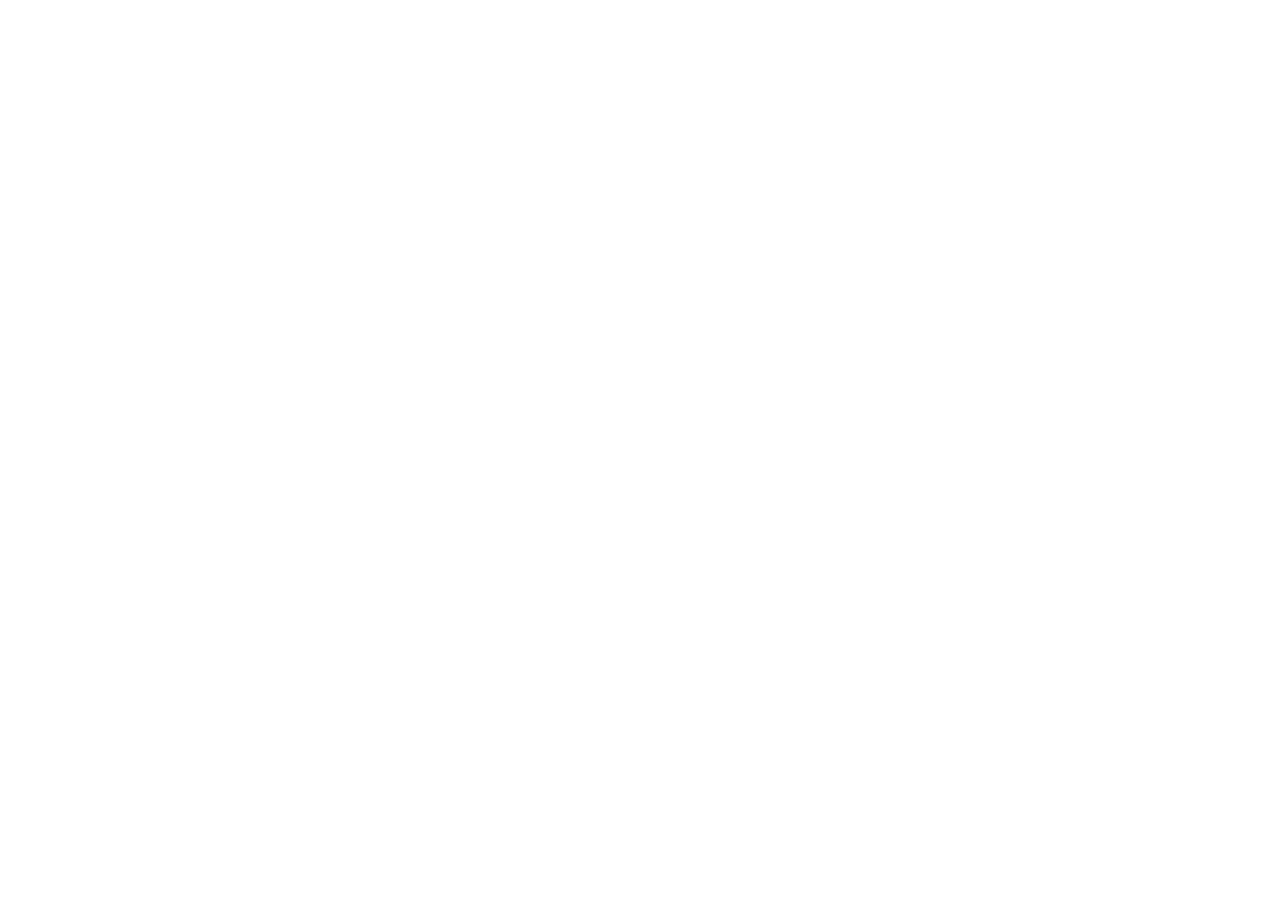
==== pages/cadastro.html @ 0d17e062 "feat: cria estrutura de pastas e arquivos base" ====
<!DOCTYPE html>
<html lang="pt-BR">
<head>
  <meta charset="UTF-8">
  <meta name="viewport" content="width=device-width, initial-scale=1.0">
  <title>Cadastrar livro | BookLog</title>
  <link rel="stylesheet" href="../assets/css/style.css">
  <script src="../assets/js/script.js" defer></script>
</head>
<body>
</body>
</html>
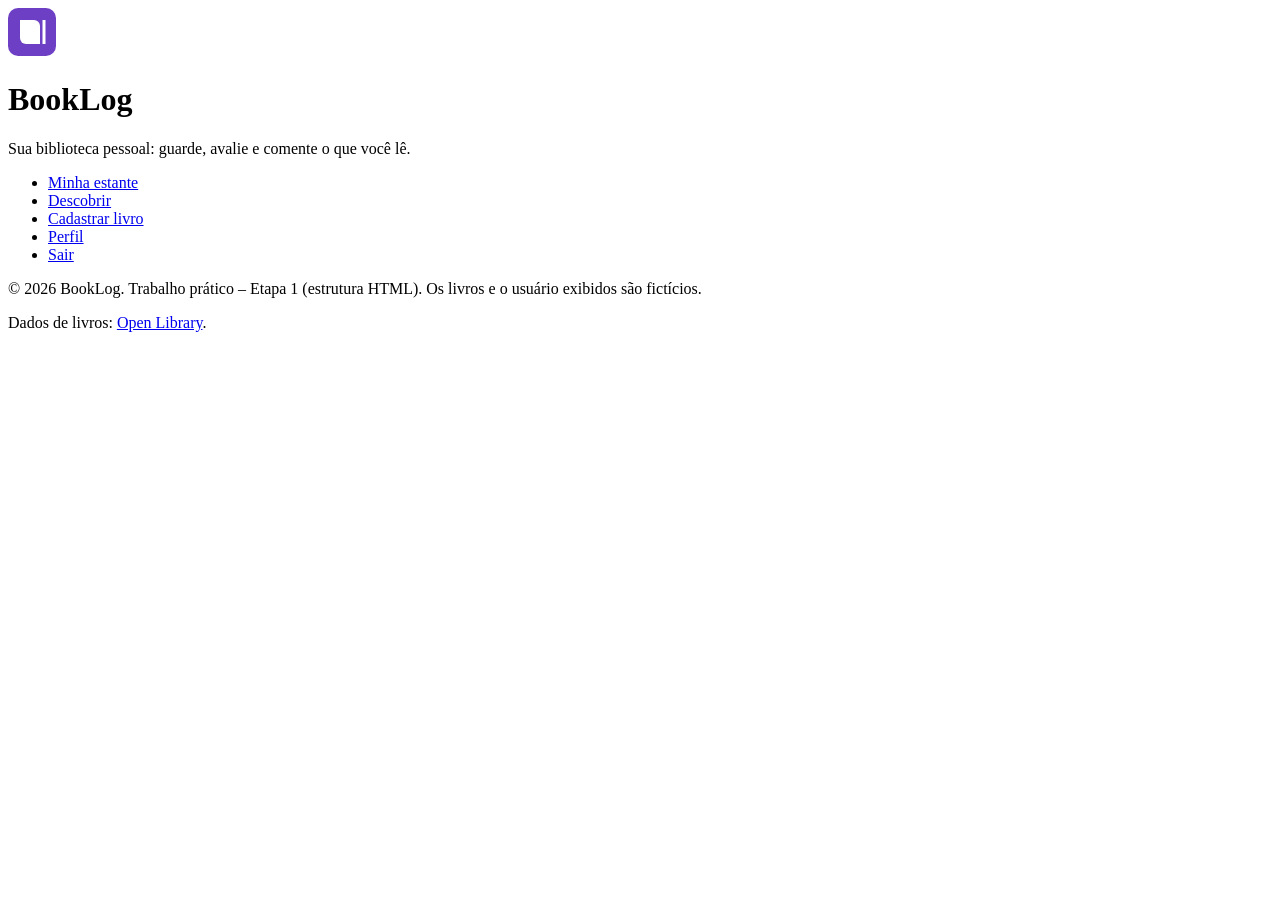
==== commit fb5ba666: "feat: adiciona cabeçalho, navegação e rodapé" ====
--- a/pages/cadastro.html
+++ b/pages/cadastro.html
@@ -8,5 +8,30 @@
   <script src="../assets/js/script.js" defer></script>
 </head>
 <body>
+  <header>
+    <a href="../index.html"><img src="../assets/img/logo.svg" alt="Logotipo do BookLog" width="48" height="48"></a>
+    <div>
+      <h1>BookLog</h1>
+      <p>Sua biblioteca pessoal: guarde, avalie e comente o que você lê.</p>
+    </div>
+    <nav aria-label="Navegação principal">
+      <ul>
+        <li><a href="../index.html"aria-current="page">Minha estante</a></li>
+        <li><a href="descobrir.html">Descobrir</a></li>
+        <li><a href="cadastro.html">Cadastrar livro</a></li>
+        <li><a href="perfil.html">Perfil</a></li>
+        <li><a href="login.html">Sair</a></li>
+      </ul>
+    </nav>
+  </header>
+
+  <main>
+    
+  </main>
+
+  <footer>
+    <p>&copy; 2026 BookLog. Trabalho prático &ndash; Etapa 1 (estrutura HTML). Os livros e o usuário exibidos são fictícios.</p>
+    <p>Dados de livros: <a href="https://openlibrary.org" target="_blank" rel="noopener">Open Library</a>.</p>
+  </footer>
 </body>
 </html>
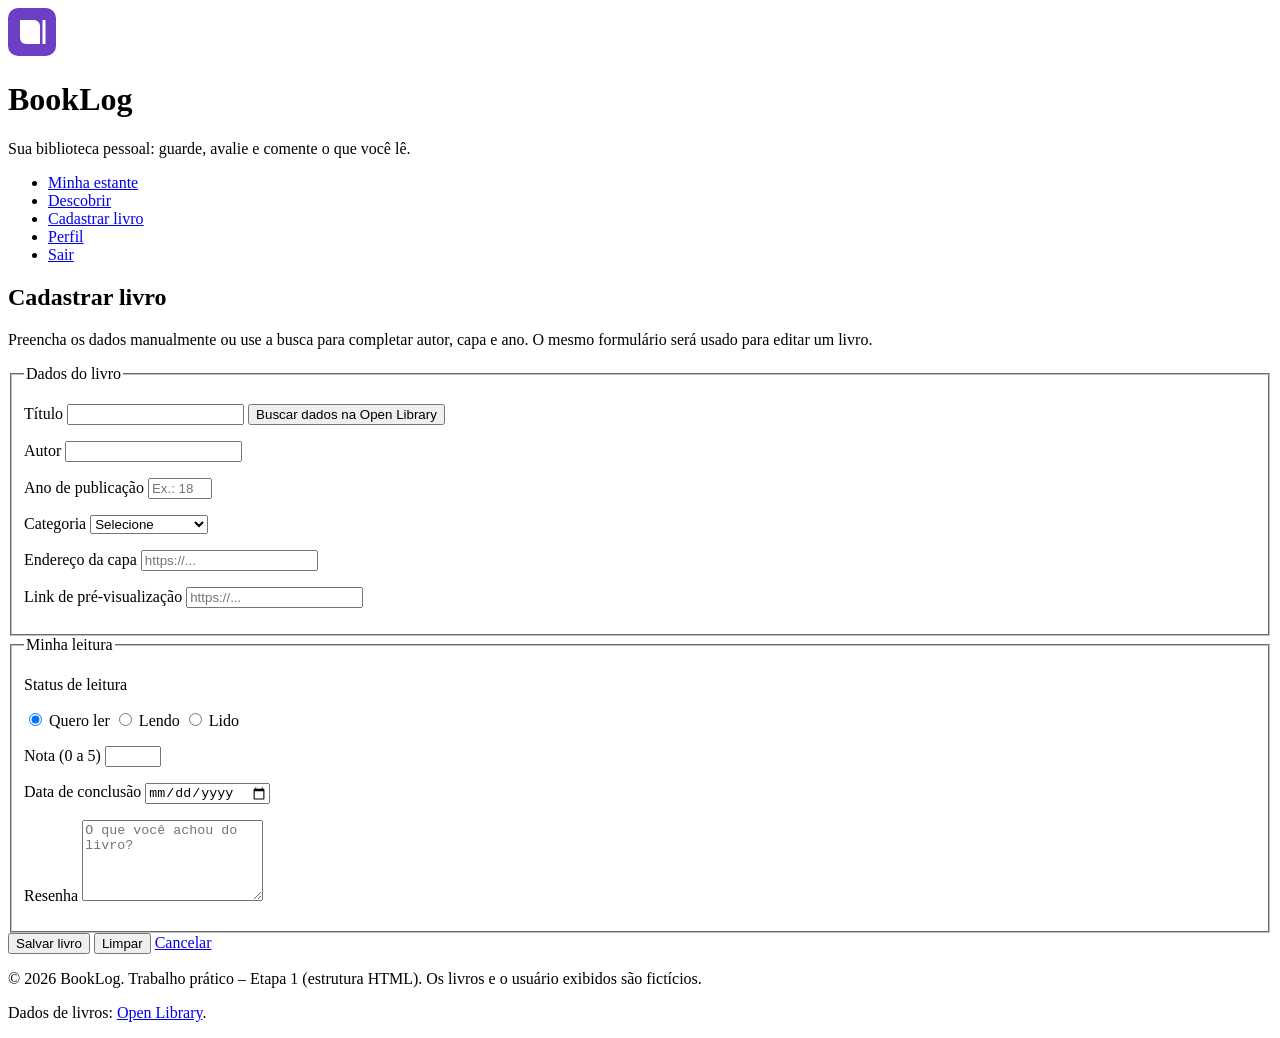
==== commit f256d151: "feat: adiciona formulário de cadastro de livro" ====
--- a/pages/cadastro.html
+++ b/pages/cadastro.html
@@ -26,7 +26,77 @@
   </header>
 
   <main>
-    
+         <section aria-labelledby="t-cad">
+      <h2 id="t-cad">Cadastrar livro</h2>
+      <p>Preencha os dados manualmente ou use a busca para completar autor, capa e ano. O mesmo formulário será usado para editar um livro.</p>
+      <form action="#" method="post">
+        <fieldset>
+          <legend>Dados do livro</legend>
+          <p>
+            <label for="titulo">Título</label>
+            <input type="text" id="titulo" name="titulo" required maxlength="120">
+            <button type="button">Buscar dados na Open Library</button>
+          </p>
+          <p>
+            <label for="autor">Autor</label>
+            <input type="text" id="autor" name="autor" required maxlength="80">
+          </p>
+          <p>
+            <label for="ano">Ano de publicação</label>
+            <input type="number" id="ano" name="ano" min="1000" max="2026" placeholder="Ex.: 1899">
+          </p>
+          <p>
+            <label for="categoria">Categoria</label>
+            <select id="categoria" name="categoria" required>
+              <option value="">Selecione</option>
+              <option value="romance">Romance</option>
+              <option value="fantasia">Fantasia</option>
+              <option value="ficcao-cientifica">Ficção científica</option>
+              <option value="biografia">Biografia</option>
+              <option value="nao-ficcao">Não ficção</option>
+              <option value="outro">Outro</option>
+            </select>
+          </p>
+          <p>
+            <label for="capa">Endereço da capa</label>
+            <input type="url" id="capa" name="capa" placeholder="https://...">
+          </p>
+          <p>
+            <label for="previa">Link de pré-visualização</label>
+            <input type="url" id="previa" name="previa" placeholder="https://...">
+          </p>
+        </fieldset>
+
+        <fieldset>
+          <legend>Minha leitura</legend>
+          <p>Status de leitura</p>
+          <p>
+            <input type="radio" id="s-quero" name="status" value="quero-ler" checked>
+            <label for="s-quero">Quero ler</label>
+            <input type="radio" id="s-lendo" name="status" value="lendo">
+            <label for="s-lendo">Lendo</label>
+            <input type="radio" id="s-lido" name="status" value="lido">
+            <label for="s-lido">Lido</label>
+          </p>
+          <p>
+            <label for="nota">Nota (0 a 5)</label>
+            <input type="number" id="nota" name="nota" min="0" max="5" step="0.5">
+          </p>
+          <p>
+            <label for="conclusao">Data de conclusão</label>
+            <input type="date" id="conclusao" name="conclusao">
+          </p>
+          <p>
+            <label for="resenha">Resenha</label>
+            <textarea id="resenha" name="resenha" rows="5" maxlength="500" placeholder="O que você achou do livro?"></textarea>
+          </p>
+        </fieldset>
+
+        <button type="submit">Salvar livro</button>
+        <button type="reset">Limpar</button>
+        <a href="../index.html">Cancelar</a>
+      </form>
+    </section>
   </main>
 
   <footer>
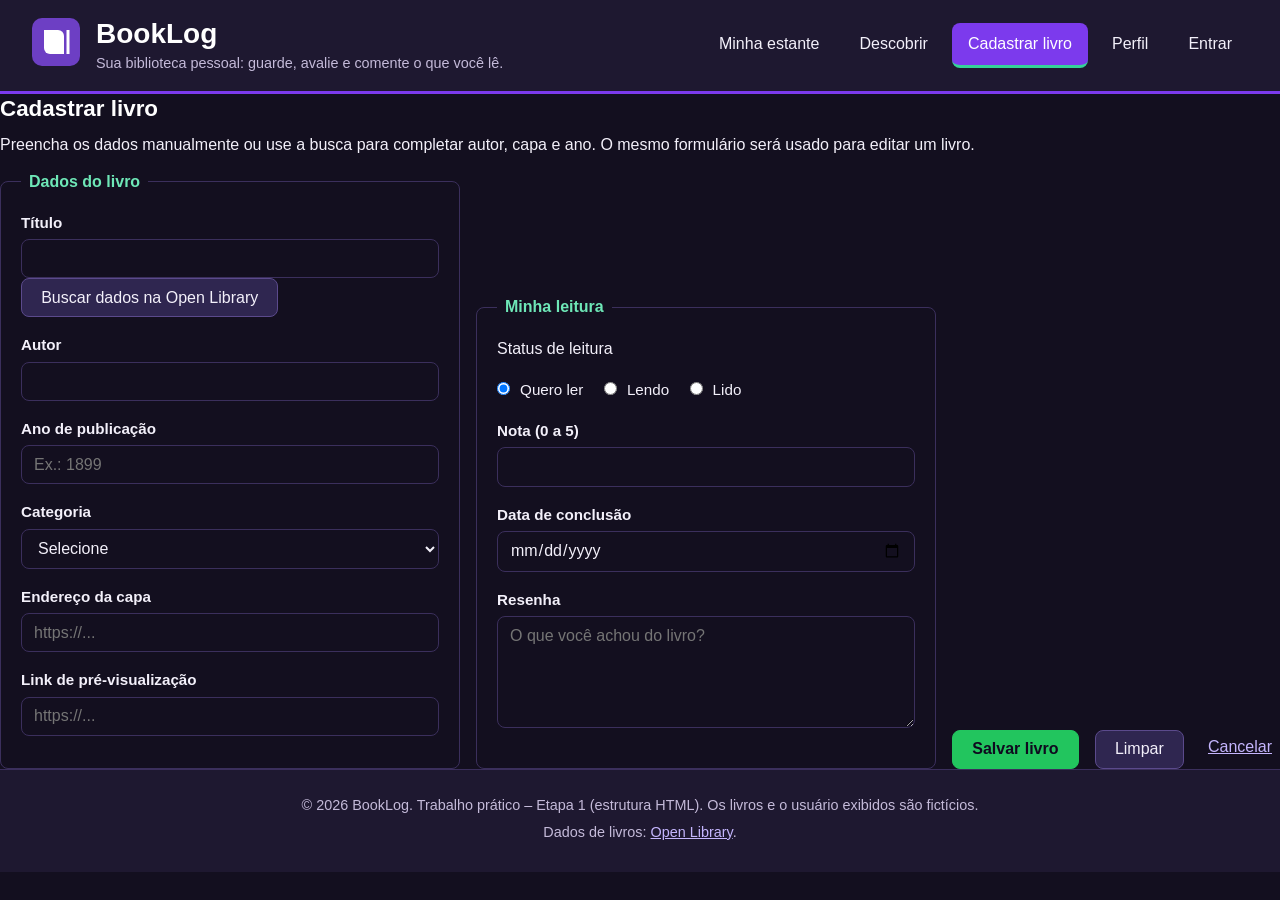
==== commit c541de1d: "style: estiliza formulários e botões e fix: renomeia link Sair para Entrar na navegação" ====
--- a/pages/cadastro.html
+++ b/pages/cadastro.html
@@ -16,17 +16,17 @@
     </div>
     <nav aria-label="Navegação principal">
       <ul>
-        <li><a href="../index.html"aria-current="page">Minha estante</a></li>
+        <li><a href="../index.html">Minha estante</a></li>
         <li><a href="descobrir.html">Descobrir</a></li>
-        <li><a href="cadastro.html">Cadastrar livro</a></li>
+        <li><a href="cadastro.html" aria-current="page">Cadastrar livro</a></li>
         <li><a href="perfil.html">Perfil</a></li>
-        <li><a href="login.html">Sair</a></li>
+        <li><a href="login.html">Entrar</a></li>
       </ul>
     </nav>
   </header>
 
   <main>
-         <section aria-labelledby="t-cad">
+    <section aria-labelledby="t-cad">
       <h2 id="t-cad">Cadastrar livro</h2>
       <p>Preencha os dados manualmente ou use a busca para completar autor, capa e ano. O mesmo formulário será usado para editar um livro.</p>
       <form action="#" method="post">
@@ -47,15 +47,7 @@
           </p>
           <p>
             <label for="categoria">Categoria</label>
-            <select id="categoria" name="categoria" required>
-              <option value="">Selecione</option>
-              <option value="romance">Romance</option>
-              <option value="fantasia">Fantasia</option>
-              <option value="ficcao-cientifica">Ficção científica</option>
-              <option value="biografia">Biografia</option>
-              <option value="nao-ficcao">Não ficção</option>
-              <option value="outro">Outro</option>
-            </select>
+            <select id="categoria" name="categoria" required><option value="">Selecione</option><option value="romance">Romance</option><option value="fantasia">Fantasia</option><option value="ficção-científica">Ficção científica</option><option value="biografia">Biografia</option><option value="não-ficção">Não ficção</option><option value="outro">Outro</option></select>
           </p>
           <p>
             <label for="capa">Endereço da capa</label>
--- a/assets/css/style.css
+++ b/assets/css/style.css
@@ -0,0 +1,194 @@
+* {
+  margin: 0;
+  padding: 0;
+  box-sizing: border-box;
+}
+
+body {
+  min-height: 100vh;
+  display: flex;
+  flex-direction: column;
+  font-family: "Segoe UI", Arial, sans-serif;
+  font-size: 1rem;
+  line-height: 1.6;
+  background-color: #130f1f;
+  color: #f3f0fa;
+}
+
+h1, h2, h3 {
+  margin-bottom: 0.5rem;
+  color: #ffffff;
+  line-height: 1.3;
+}
+
+h1 { font-size: 1.75rem; }
+h2 { font-size: 1.4rem; }
+h3 { font-size: 1.1rem; }
+
+p { margin-bottom: 0.75rem; }
+
+a { color: #c4b5fd; }
+a:hover { color: #6ee7b7; }
+
+img {
+  max-width: 100%;
+  height: auto;
+}
+
+body > header {
+  display: flex;
+  flex-wrap: wrap;
+  align-items: center;
+  gap: 1rem;
+  padding: 1rem 2rem;
+  background-color: #1e1830;
+  border-bottom: 3px solid #7c3aed;
+}
+
+body > header img {
+  width: 3rem;
+  height: 3rem;
+}
+
+body > header div { flex: 1; }
+body > header h1 { margin-bottom: 0; }
+
+body > header p {
+  margin-bottom: 0;
+  color: #c4bad9;
+  font-size: 0.9rem;
+}
+
+nav ul {
+  display: flex;
+  flex-wrap: wrap;
+  gap: 0.5rem;
+  list-style: none;
+}
+
+nav a {
+  display: block;
+  padding: 0.5rem 1rem;
+  color: #f3f0fa;
+  text-decoration: none;
+  border-radius: 0.5rem;
+  border-bottom: 3px solid transparent;
+}
+
+nav a:hover { background-color: #2f2650; }
+
+nav a[aria-current="page"] {
+  background-color: #7c3aed;
+  color: #ffffff;
+  border-bottom-color: #34d399;
+}
+
+body > footer {
+  padding: 1.5rem 2rem;
+  background-color: #1e1830;
+  border-top: 1px solid #3b2f5c;
+  color: #c4bad9;
+  font-size: 0.9rem;
+  text-align: center;
+}
+
+body > footer p { margin-bottom: 0.25rem; }
+
+/* Formulários e botões */
+form {
+  display: flex;
+  flex-wrap: wrap;
+  align-items: flex-end;
+  gap: 1rem;
+}
+
+form p {
+  flex: 1 1 12rem;
+  margin-bottom: 0;
+}
+
+fieldset {
+  flex: 1 1 20rem;
+  padding: 1rem 1.25rem;
+  border: 1px solid #3b2f5c;
+  border-radius: 0.5rem;
+}
+
+fieldset p { margin-bottom: 1rem; }
+
+legend {
+  padding: 0 0.5rem;
+  color: #6ee7b7;
+  font-weight: bold;
+}
+
+label {
+  display: block;
+  margin-bottom: 0.25rem;
+  font-size: 0.95rem;
+  font-weight: bold;
+}
+
+input, select, textarea {
+  width: 100%;
+  padding: 0.6rem 0.75rem;
+  font-family: inherit;
+  font-size: 1rem;
+  color: #f3f0fa;
+  background-color: #130f1f;
+  border: 1px solid #3b2f5c;
+  border-radius: 0.5rem;
+}
+
+textarea {
+  min-height: 7rem;
+  resize: vertical;
+}
+
+input[type="radio"], input[type="checkbox"] {
+  width: auto;
+  margin-right: 0.35rem;
+}
+
+input[type="radio"] + label, input[type="checkbox"] + label {
+  display: inline;
+  margin-right: 1rem;
+  font-weight: normal;
+}
+
+form > a { padding: 0.6rem 0.5rem; }
+
+button {
+  padding: 0.6rem 1.2rem;
+  font-family: inherit;
+  font-size: 1rem;
+  color: #f3f0fa;
+  background-color: #2f2650;
+  border: 1px solid #5b4a8c;
+  border-radius: 0.5rem;
+  cursor: pointer;
+}
+
+button:hover { background-color: #3d3166; }
+
+button[type="submit"] {
+  background-color: #22c55e;
+  border-color: #22c55e;
+  color: #0f0a1f;
+  font-weight: bold;
+}
+
+button[type="submit"]:hover { background-color: #4ade80; }
+
+button:disabled {
+  opacity: 0.5;
+  cursor: not-allowed;
+}
+
+.perigo {
+  background-color: #dc2626;
+  border-color: #dc2626;
+  color: #ffffff;
+}
+
+.perigo:hover { background-color: #b91c1c; }
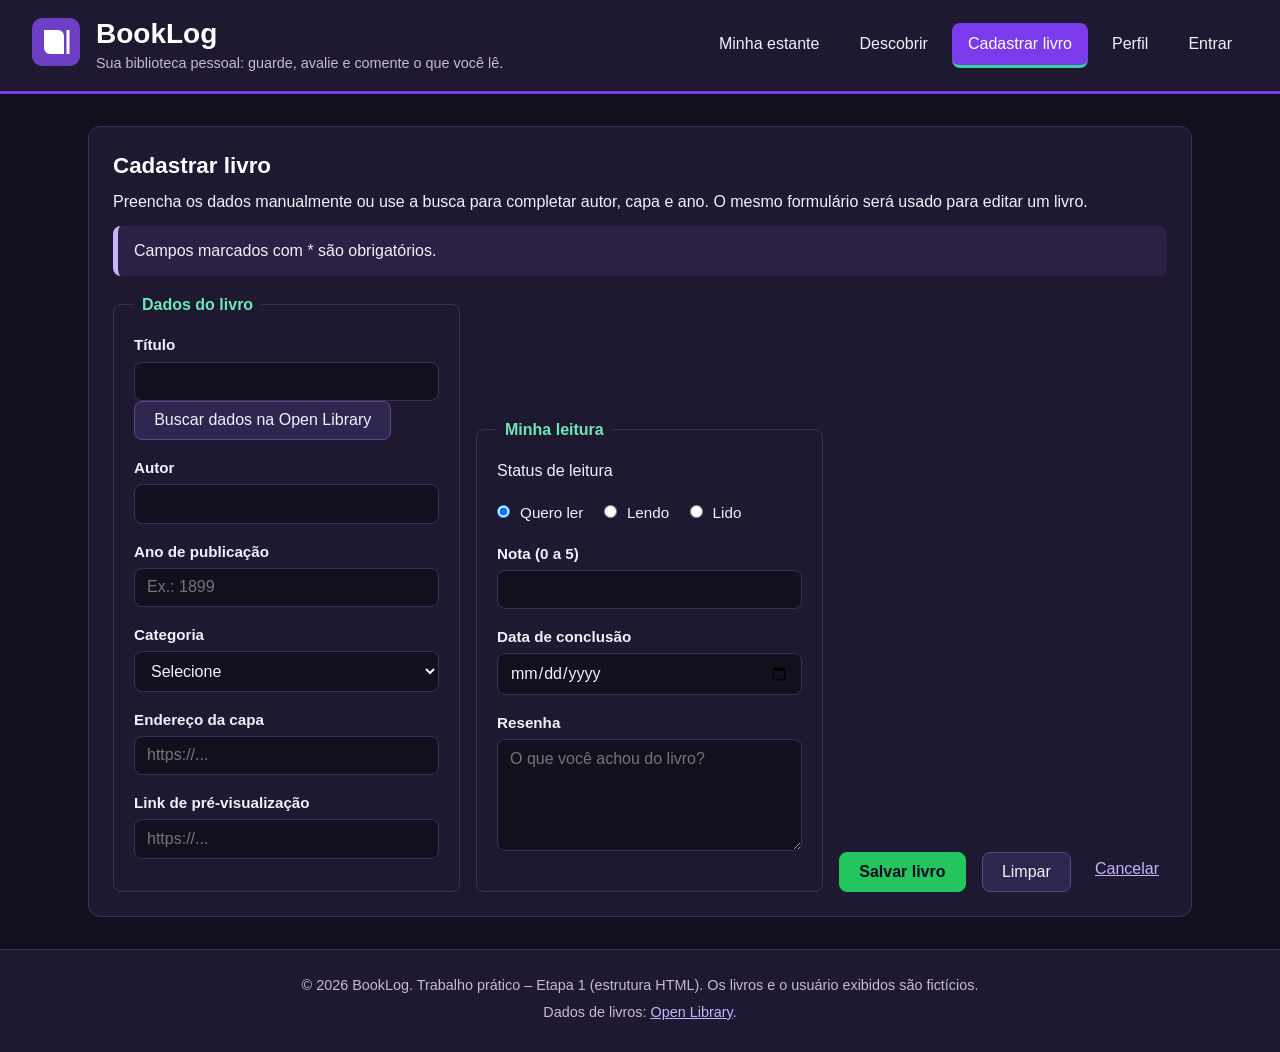
==== commit 8dc3d360: "style: adiciona estados de interação e mensagens do sistema" ====
--- a/pages/cadastro.html
+++ b/pages/cadastro.html
@@ -29,6 +29,9 @@
     <section aria-labelledby="t-cad">
       <h2 id="t-cad">Cadastrar livro</h2>
       <p>Preencha os dados manualmente ou use a busca para completar autor, capa e ano. O mesmo formulário será usado para editar um livro.</p>
+      <p class="mensagem">Campos marcados com * são obrigatórios.</p>
+      <p class="mensagem sucesso" role="status" hidden>Livro salvo com sucesso na sua estante.</p>
+      <p class="mensagem erro" role="alert" hidden>Não foi possível salvar. Confira os campos obrigatórios.</p>
       <form action="#" method="post">
         <fieldset>
           <legend>Dados do livro</legend>
--- a/assets/css/style.css
+++ b/assets/css/style.css
@@ -191,4 +191,256 @@
   color: #ffffff;
 }
 
-.perigo:hover { background-color: #b91c1c; }+.perigo:hover { background-color: #b91c1c; }
+
+/* Layout, listagem e detalhes */
+main {
+  flex: 1;
+  display: flex;
+  flex-wrap: wrap;
+  align-content: flex-start;
+  gap: 1.5rem;
+  width: 100%;
+  max-width: 72rem;
+  margin: 0 auto;
+  padding: 2rem 1.5rem;
+}
+
+main > section, main > article, main > aside {
+  padding: 1.5rem;
+  background-color: #1e1830;
+  border: 1px solid #3b2f5c;
+  border-radius: 0.75rem;
+}
+
+main > section { flex: 1 1 100%; }
+main > section + section { flex: 1 1 30rem; }
+
+main > aside {
+  flex: 0 1 18rem;
+  align-self: flex-start;
+}
+
+aside article {
+  display: grid;
+  gap: 0.5rem;
+}
+
+table {
+  width: 100%;
+  border-collapse: collapse;
+}
+
+caption {
+  padding-bottom: 0.5rem;
+  color: #c4bad9;
+  font-size: 0.9rem;
+  text-align: left;
+}
+
+th, td {
+  padding: 0.75rem;
+  text-align: left;
+  border-bottom: 1px solid #3b2f5c;
+}
+
+thead th {
+  background-color: #2f2650;
+  color: #6ee7b7;
+  font-size: 0.85rem;
+  text-transform: uppercase;
+}
+
+tbody tr:nth-child(even) { background-color: #231c3a; }
+tbody tr:hover { background-color: #2f2650; }
+
+td img {
+  width: 3rem;
+  border-radius: 0.25rem;
+}
+
+td a, td button {
+  display: inline-block;
+  margin: 0 0.25rem 0.25rem 0;
+  padding: 0.3rem 0.6rem;
+  font-size: 0.85rem;
+}
+
+td a {
+  border: 1px solid #5b4a8c;
+  border-radius: 0.5rem;
+  text-decoration: none;
+}
+
+.status {
+  display: inline-block;
+  padding: 0.1rem 0.6rem;
+  border: 1px solid;
+  border-radius: 1rem;
+  font-size: 0.85rem;
+  font-weight: bold;
+}
+
+.lido { color: #4ade80; }
+.lendo { color: #fbbf24; }
+.quero-ler { color: #c4b5fd; }
+
+dl {
+  display: grid;
+  grid-template-columns: max-content 1fr;
+  gap: 0.4rem 1.25rem;
+}
+
+dt {
+  color: #c4bad9;
+  font-weight: bold;
+}
+
+main > article {
+  flex: 1 1 100%;
+  display: grid;
+  grid-template-columns: 10rem 1fr;
+  gap: 1rem 2rem;
+}
+
+main > article > header, main > article > footer { grid-column: 1 / 3; }
+main > article > section { grid-column: 2; }
+main > article figure { grid-row: 2 / 4; }
+main > article figure img { border-radius: 0.5rem; }
+
+main > article > footer {
+  display: flex;
+  flex-wrap: wrap;
+  align-items: center;
+  gap: 0.75rem;
+}
+
+figcaption {
+  margin-top: 0.4rem;
+  color: #c4bad9;
+  font-size: 0.85rem;
+  text-align: center;
+}
+
+main ul {
+  display: grid;
+  grid-template-columns: repeat(auto-fill, minmax(16rem, 1fr));
+  gap: 1rem;
+  list-style: none;
+}
+
+main li article {
+  display: grid;
+  grid-template-columns: auto 1fr;
+  gap: 0.25rem 1rem;
+  padding: 1rem;
+  background-color: #2a2145;
+  border: 1px solid #3b2f5c;
+  border-radius: 0.5rem;
+}
+
+main li article > * { grid-column: 2; }
+
+main li article img {
+  grid-column: 1;
+  grid-row: 1 / 5;
+  border-radius: 0.25rem;
+}
+
+main li article p { margin-bottom: 0; }
+
+main > section > img {
+  display: block;
+  width: 6rem;
+  margin-bottom: 1rem;
+  border-radius: 50%;
+}
+
+ol { padding-left: 1.5rem; }
+
+.caixa-login {
+  flex: 0 1 26rem;
+  margin: 0 auto;
+}
+
+.caixa-login form {
+  flex-direction: column;
+  align-items: stretch;
+}
+
+.caixa-login form p { flex: none; }
+
+/* Responsividade */
+@media (max-width: 900px) {
+  main > aside { flex: 1 1 100%; }
+}
+
+@media (max-width: 600px) {
+  body > header { padding: 1rem; }
+  body > header nav { flex: 1 1 100%; }
+
+  main {
+    gap: 1rem;
+    padding: 1rem;
+  }
+
+  main > section, main > article, main > aside { padding: 1rem; }
+
+  main > article { grid-template-columns: 1fr; }
+
+  main > article > header, main > article > footer, main > article > section { grid-column: auto; }
+  main > article figure { grid-row: auto; }
+
+  th, td {
+    padding: 0.5rem;
+    font-size: 0.9rem;
+  }
+
+  .tabela-livros th:nth-child(1), .tabela-livros td:nth-child(1),
+  .tabela-livros th:nth-child(3), .tabela-livros td:nth-child(3),
+  .tabela-livros th:nth-child(4), .tabela-livros td:nth-child(4) {
+    display: none;
+  }
+
+  dl { grid-template-columns: 1fr; }
+  dd { margin-bottom: 0.5rem; }
+}
+
+/* Estados de interação e mensagens */
+a:focus, button:focus, input:focus, select:focus, textarea:focus {
+  outline: 3px solid #fbbf24;
+  outline-offset: 2px;
+}
+
+input:hover, select:hover, textarea:hover { border-color: #8b7bc0; }
+
+.mensagem {
+  margin-bottom: 1rem;
+  padding: 0.75rem 1rem;
+  background-color: #2a2145;
+  border-left: 5px solid #c4b5fd;
+  border-radius: 0.5rem;
+}
+
+.sucesso { border-left-color: #4ade80; }
+.erro { border-left-color: #f87171; }
+
+.vazio {
+  border-left-color: #c4bad9;
+  text-align: center;
+}
+
+dialog {
+  width: 90%;
+  max-width: 28rem;
+  margin: auto;
+  padding: 1.5rem;
+  color: #f3f0fa;
+  background-color: #1e1830;
+  border: 1px solid #3b2f5c;
+  border-radius: 0.75rem;
+}
+
+dialog::backdrop { background-color: rgba(10, 8, 18, 0.8); }
+
+dialog button { margin-right: 0.5rem; }
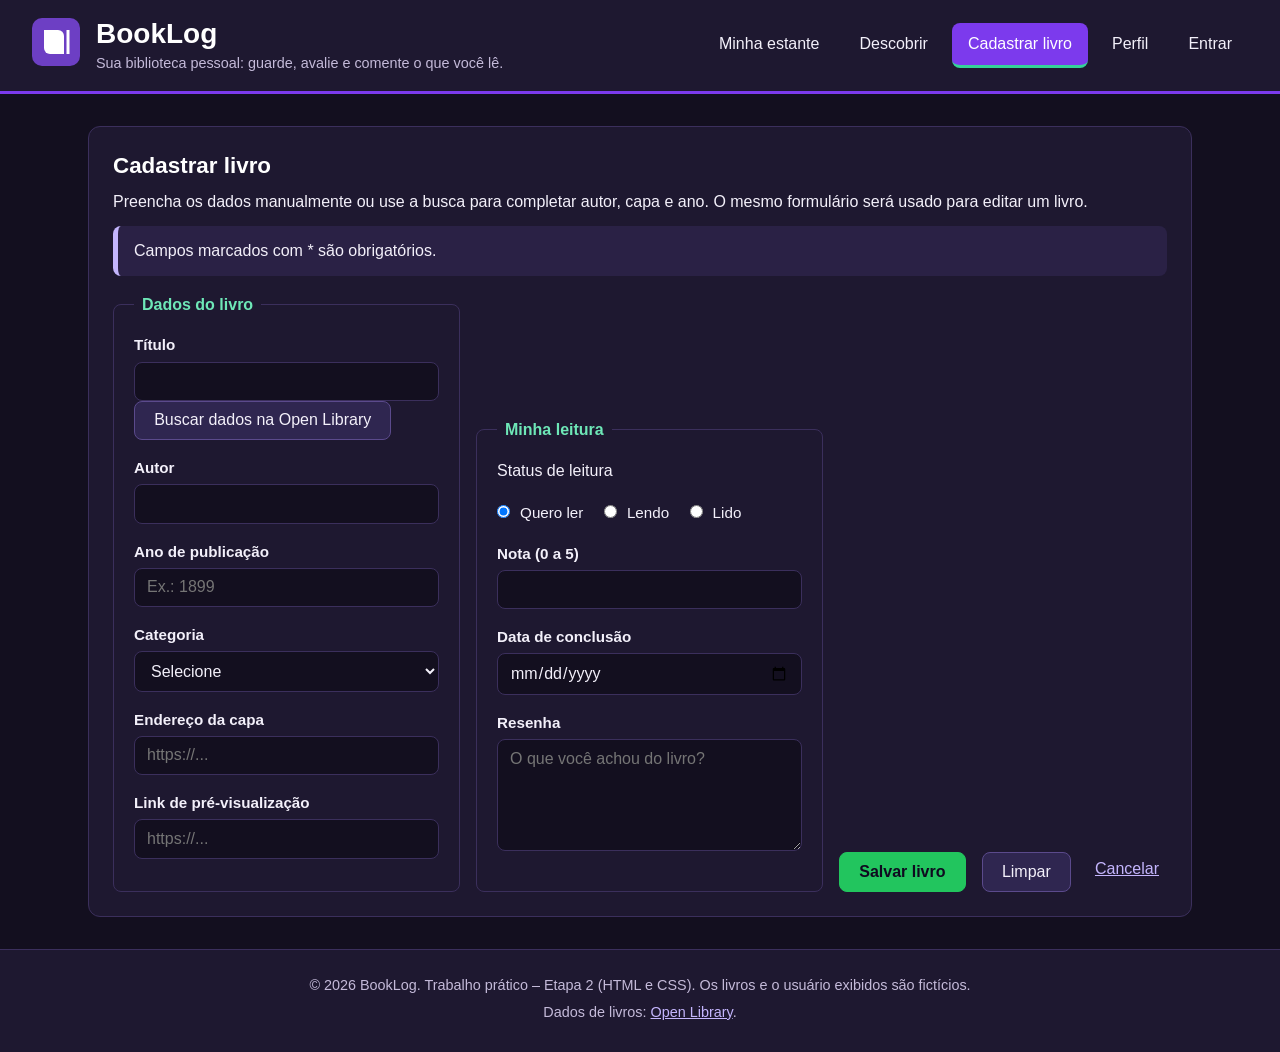
==== commit 1d7ecae8: "docs: atualiza rodapé e README para a Etapa 2" ====
--- a/pages/cadastro.html
+++ b/pages/cadastro.html
@@ -95,7 +95,7 @@
   </main>
 
   <footer>
-    <p>&copy; 2026 BookLog. Trabalho prático &ndash; Etapa 1 (estrutura HTML). Os livros e o usuário exibidos são fictícios.</p>
+    <p>&copy; 2026 BookLog. Trabalho prático &ndash; Etapa 2 (HTML e CSS). Os livros e o usuário exibidos são fictícios.</p>
     <p>Dados de livros: <a href="https://openlibrary.org" target="_blank" rel="noopener">Open Library</a>.</p>
   </footer>
 </body>
